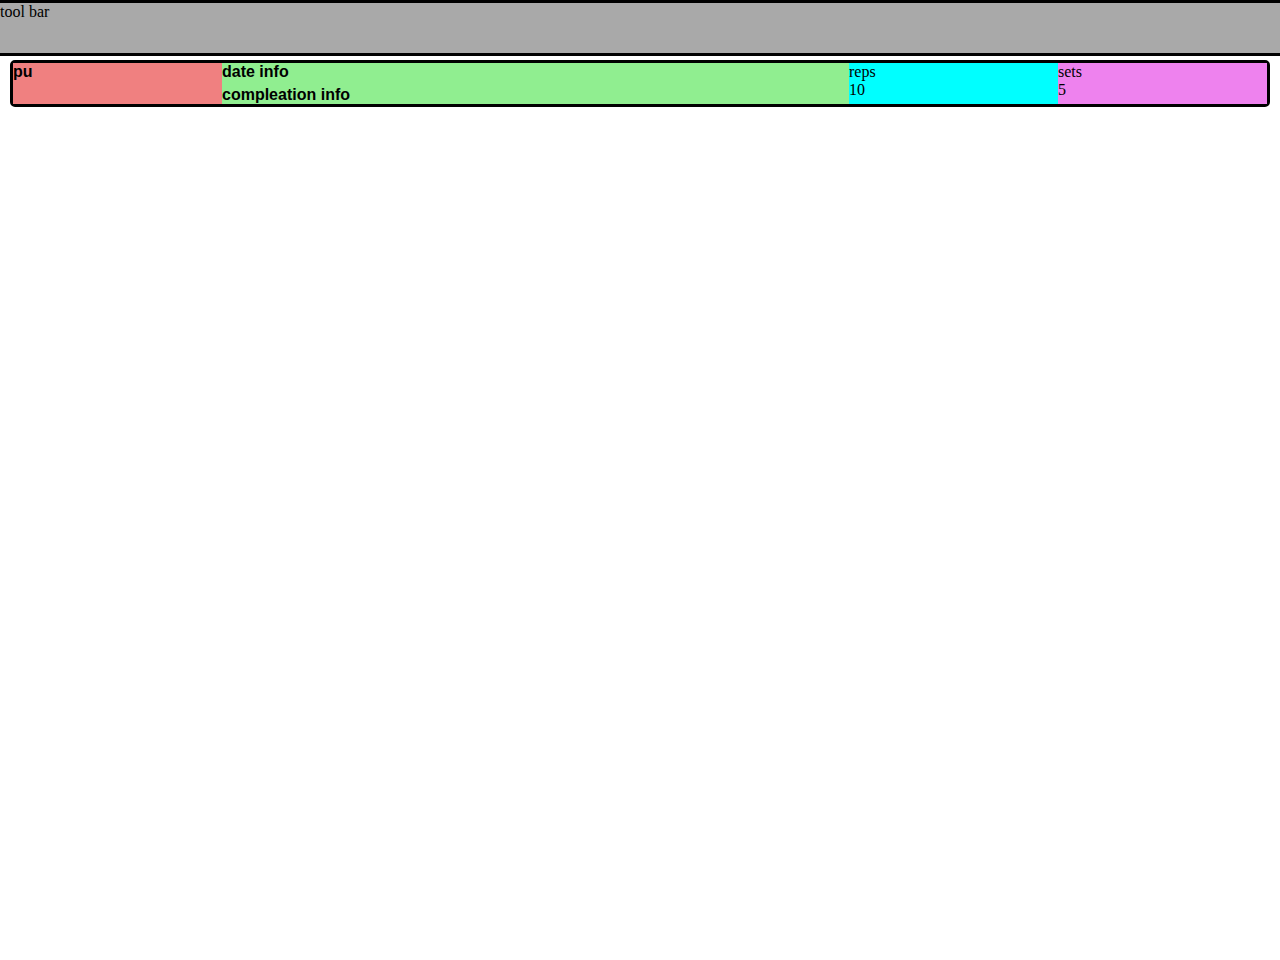
==== index.html @ b931cb34 "fixed" ====
<!DOCTYPE html>
<html lang="en">
  <head>
    <link rel="stylesheet" href="styles/styles.css" />
    <meta charset="UTF-8" />
    <meta name="viewport" content="width=device-width, initial-scale=1.0" />
    <title>CF tracker</title>
  </head>
  <body>
    <!-- <div class="popup_container">
      <div class="popup_info">hello</div>
    </div> -->
    <div class="tool_bar">tool bar</div>
    <div class="main_container">
      <div class="list_item">
        <div class="day_info">pu</div>
        <div class="date_info">
          <p style="margin-bottom: 5px;">date info</p>
          <p>compleation info </p>
        </div>
        <div class="rep_set_info">
          <div class="reps">
            <p>reps</p>
            <p>10</p>
          </div>
          <div class="sets">
            <p>sets</p>
            <p>5</p>
          </div>
        </div>
      </div>
   
    </div>
    

    <script src="app.js"></script>
  </body>
</html>
---- styles/styles.css ----
body{
    min-height: 800px;
    width: 100%;
    margin: 0px;
    padding-top: 60px;
    
}
.tool_bar{
    background-color: darkgray;
    position: fixed;
    top: 0;
    left: 0;
    right: 0;
    height: 50px;
    border-left: 0px;
    border-right: 0px;
    border-style: solid;
}
.main_container{
    height: 900px;
    padding-left: 10px;
    padding-right: 10px;
    display:flex;
    flex-direction: column;

}
.list_item{
    display: grid;
    border-radius: 5px;
    border-style: solid;
    grid-template-columns:1fr 3fr 2fr;
    margin-bottom: 5px;
    height: 41px;
}
.day_info{
    background-color: lightcoral;
    font-weight: bolder;
    font-family: Arial;
}
.date_info{
    background-color: lightgreen;
    font-family: Arial;
    font-weight: bolder;
}
.date_info p{
    margin: 0;
}
.rep_set_info{
    display: grid;
    grid-template-columns: 50% 50%;
}
.rep_set_info p{
    margin: 0;
}
.reps{
    background-color: aqua;

}
.sets{
    background-color: violet;
}
.popup_container{
    position: fixed;
    background-color: rgba(0, 0, 0, 0.329);
    width: 100%;
    height: 100%;
    z-index: 1;
    display: flex;
    justify-content: center;
    top: 0;

}
.popup_info{
    position: relative;
    background-color: aquamarine;
    width: 250px;
    height: 250px;
    border-style: solid;
    top: 35%;
    bottom: 50%;
}
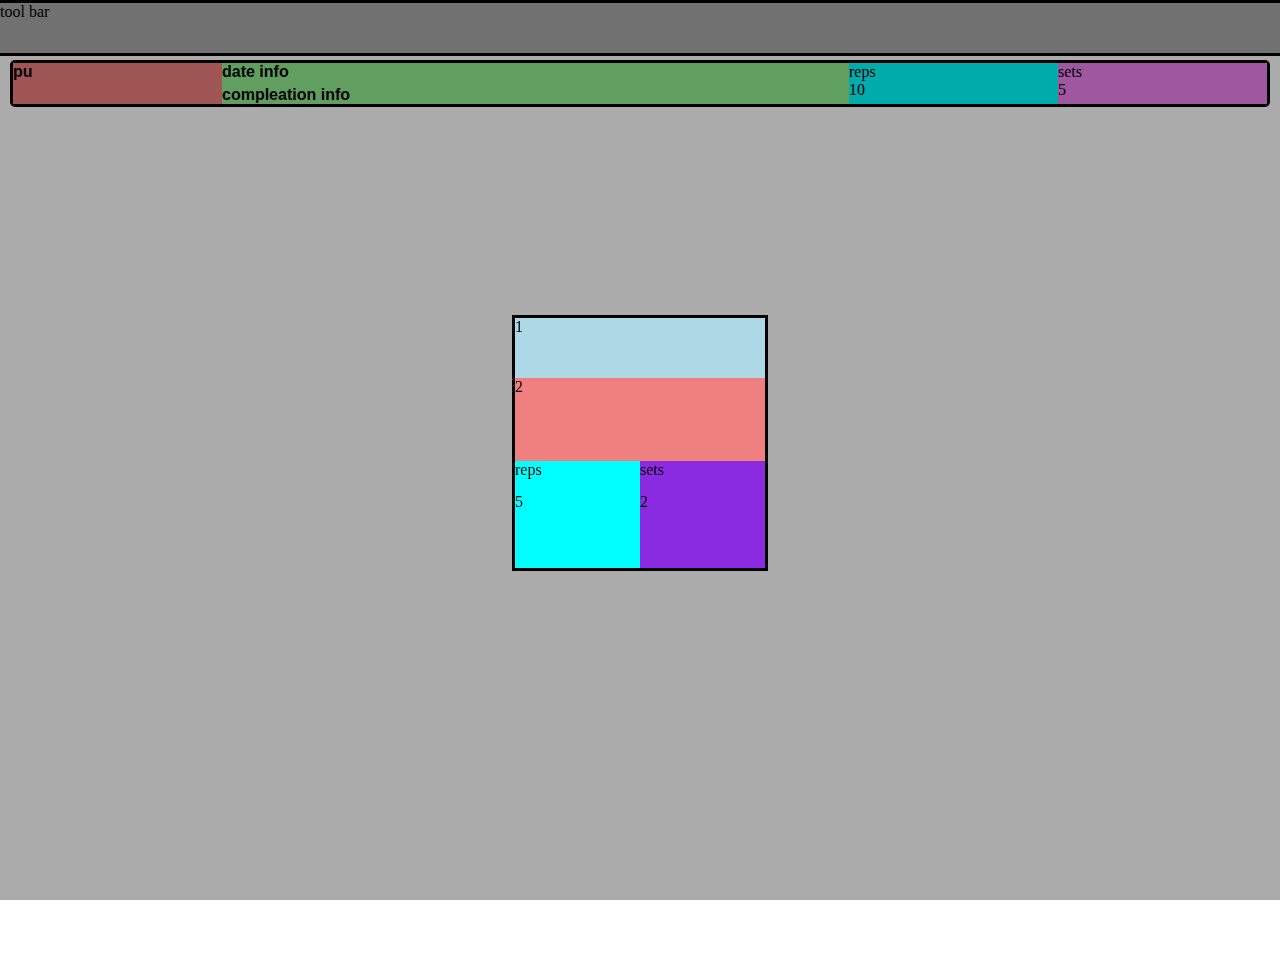
==== commit 9e263b6d: "fixing the layout" ====
--- a/index.html
+++ b/index.html
@@ -7,16 +7,29 @@
     <title>CF tracker</title>
   </head>
   <body>
-    <!-- <div class="popup_container">
-      <div class="popup_info">hello</div>
-    </div> -->
+    <div class="popup_container_shade">
+      <div class="popup_container">
+        <div class="popup_info_header">1</div>
+        <div class="popup_info_body">2</div>
+        <div class="popup_info_data">
+          <div class="popup_data_reps">
+            <div style="height: 30%;">reps</div>
+            <div style="height: 70%;">5</div>
+          </div>
+          <div class="popup_data_sets">
+            <div style="height: 30%;">sets</div>
+            <div style="height: 70% ;">2</div>
+          </div>
+        </div>
+      </div>
+    </div>
     <div class="tool_bar">tool bar</div>
     <div class="main_container">
       <div class="list_item">
         <div class="day_info">pu</div>
         <div class="date_info">
-          <p style="margin-bottom: 5px;">date info</p>
-          <p>compleation info </p>
+          <p style="margin-bottom: 5px">date info</p>
+          <p>compleation info</p>
         </div>
         <div class="rep_set_info">
           <div class="reps">
@@ -29,9 +42,7 @@
           </div>
         </div>
       </div>
-   
     </div>
-    
 
     <script src="app.js"></script>
   </body>
--- a/styles/styles.css
+++ b/styles/styles.css
@@ -30,7 +30,6 @@
     border-style: solid;
     grid-template-columns:1fr 3fr 2fr;
     margin-bottom: 5px;
-    height: 41px;
 }
 .day_info{
     background-color: lightcoral;
@@ -59,7 +58,7 @@
 .sets{
     background-color: violet;
 }
-.popup_container{
+.popup_container_shade{
     position: fixed;
     background-color: rgba(0, 0, 0, 0.329);
     width: 100%;
@@ -70,12 +69,34 @@
     top: 0;
 
 }
-.popup_info{
+.popup_container{
     position: relative;
-    background-color: aquamarine;
     width: 250px;
     height: 250px;
     border-style: solid;
     top: 35%;
     bottom: 50%;
+    display: flex;
+    flex-direction: column;
 }
+
+.popup_info_header{
+    background-color: lightblue;
+    height: 25%;
+}
+.popup_info_body{
+    background-color: lightcoral;
+    height: 35%;
+
+}
+.popup_info_data{
+    display: grid;
+    grid-template-columns: 1fr 1fr;
+    height: 45%;
+}
+.popup_data_reps{
+    background-color: aqua;
+}
+.popup_data_sets{
+    background-color: blueviolet;
+}
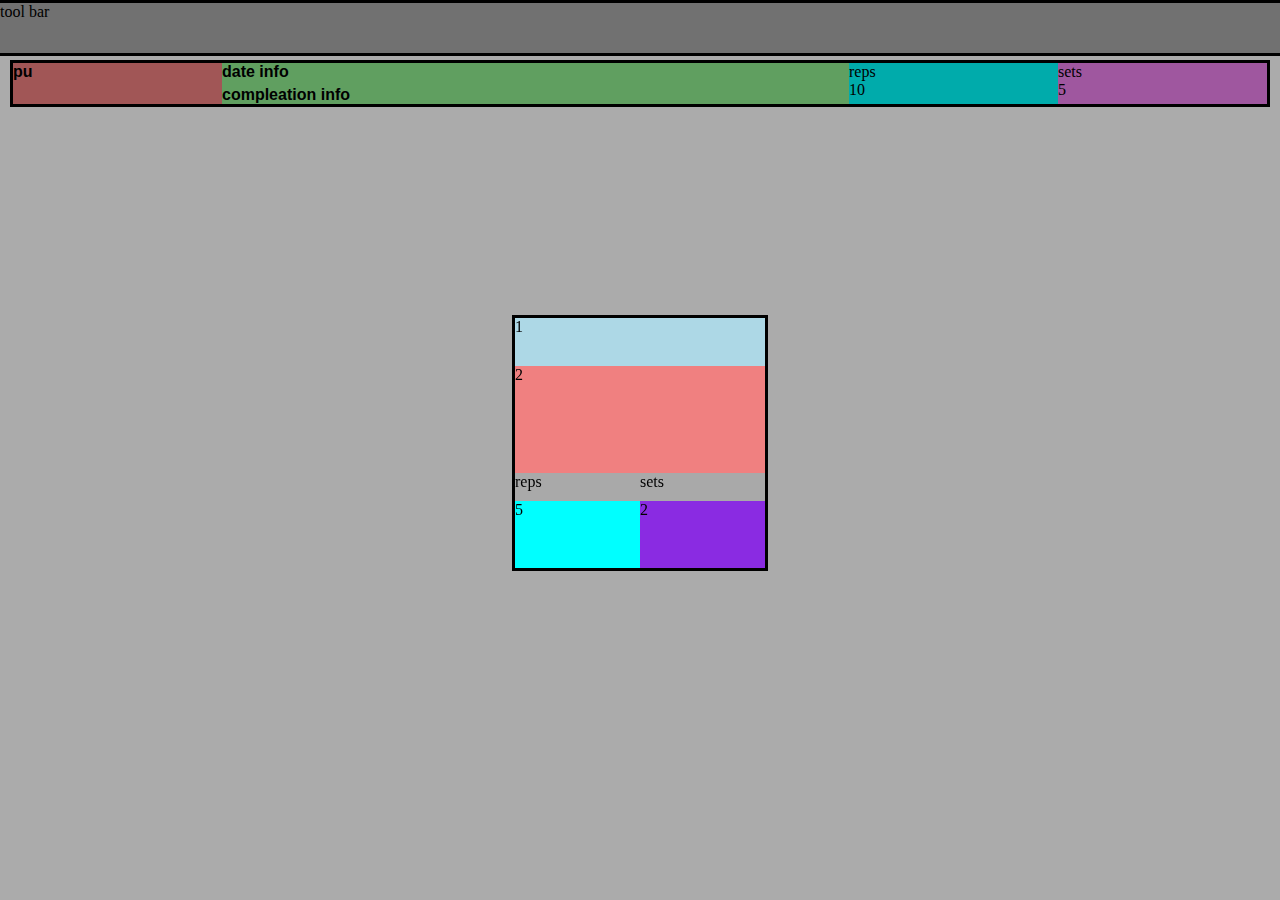
==== commit d6050b10: "commit" ====
--- a/index.html
+++ b/index.html
@@ -13,12 +13,12 @@
         <div class="popup_info_body">2</div>
         <div class="popup_info_data">
           <div class="popup_data_reps">
-            <div style="height: 30%;">reps</div>
-            <div style="height: 70%;">5</div>
+            <div style="height: 30%; background-color: darkgray">reps</div>
+            <div style="height: 70%">5</div>
           </div>
           <div class="popup_data_sets">
-            <div style="height: 30%;">sets</div>
-            <div style="height: 70% ;">2</div>
+            <div style="height: 30%; background-color: darkgray">sets</div>
+            <div style="height: 70%">2</div>
           </div>
         </div>
       </div>
--- a/styles/styles.css
+++ b/styles/styles.css
@@ -17,7 +17,6 @@
     border-style: solid;
 }
 .main_container{
-    height: 900px;
     padding-left: 10px;
     padding-right: 10px;
     display:flex;
@@ -26,7 +25,6 @@
 }
 .list_item{
     display: grid;
-    border-radius: 5px;
     border-style: solid;
     grid-template-columns:1fr 3fr 2fr;
     margin-bottom: 5px;
@@ -82,17 +80,17 @@
 
 .popup_info_header{
     background-color: lightblue;
-    height: 25%;
+    height: 20%;
 }
 .popup_info_body{
     background-color: lightcoral;
-    height: 35%;
+    height: 45%;
 
 }
 .popup_info_data{
     display: grid;
     grid-template-columns: 1fr 1fr;
-    height: 45%;
+    height: 40%;
 }
 .popup_data_reps{
     background-color: aqua;
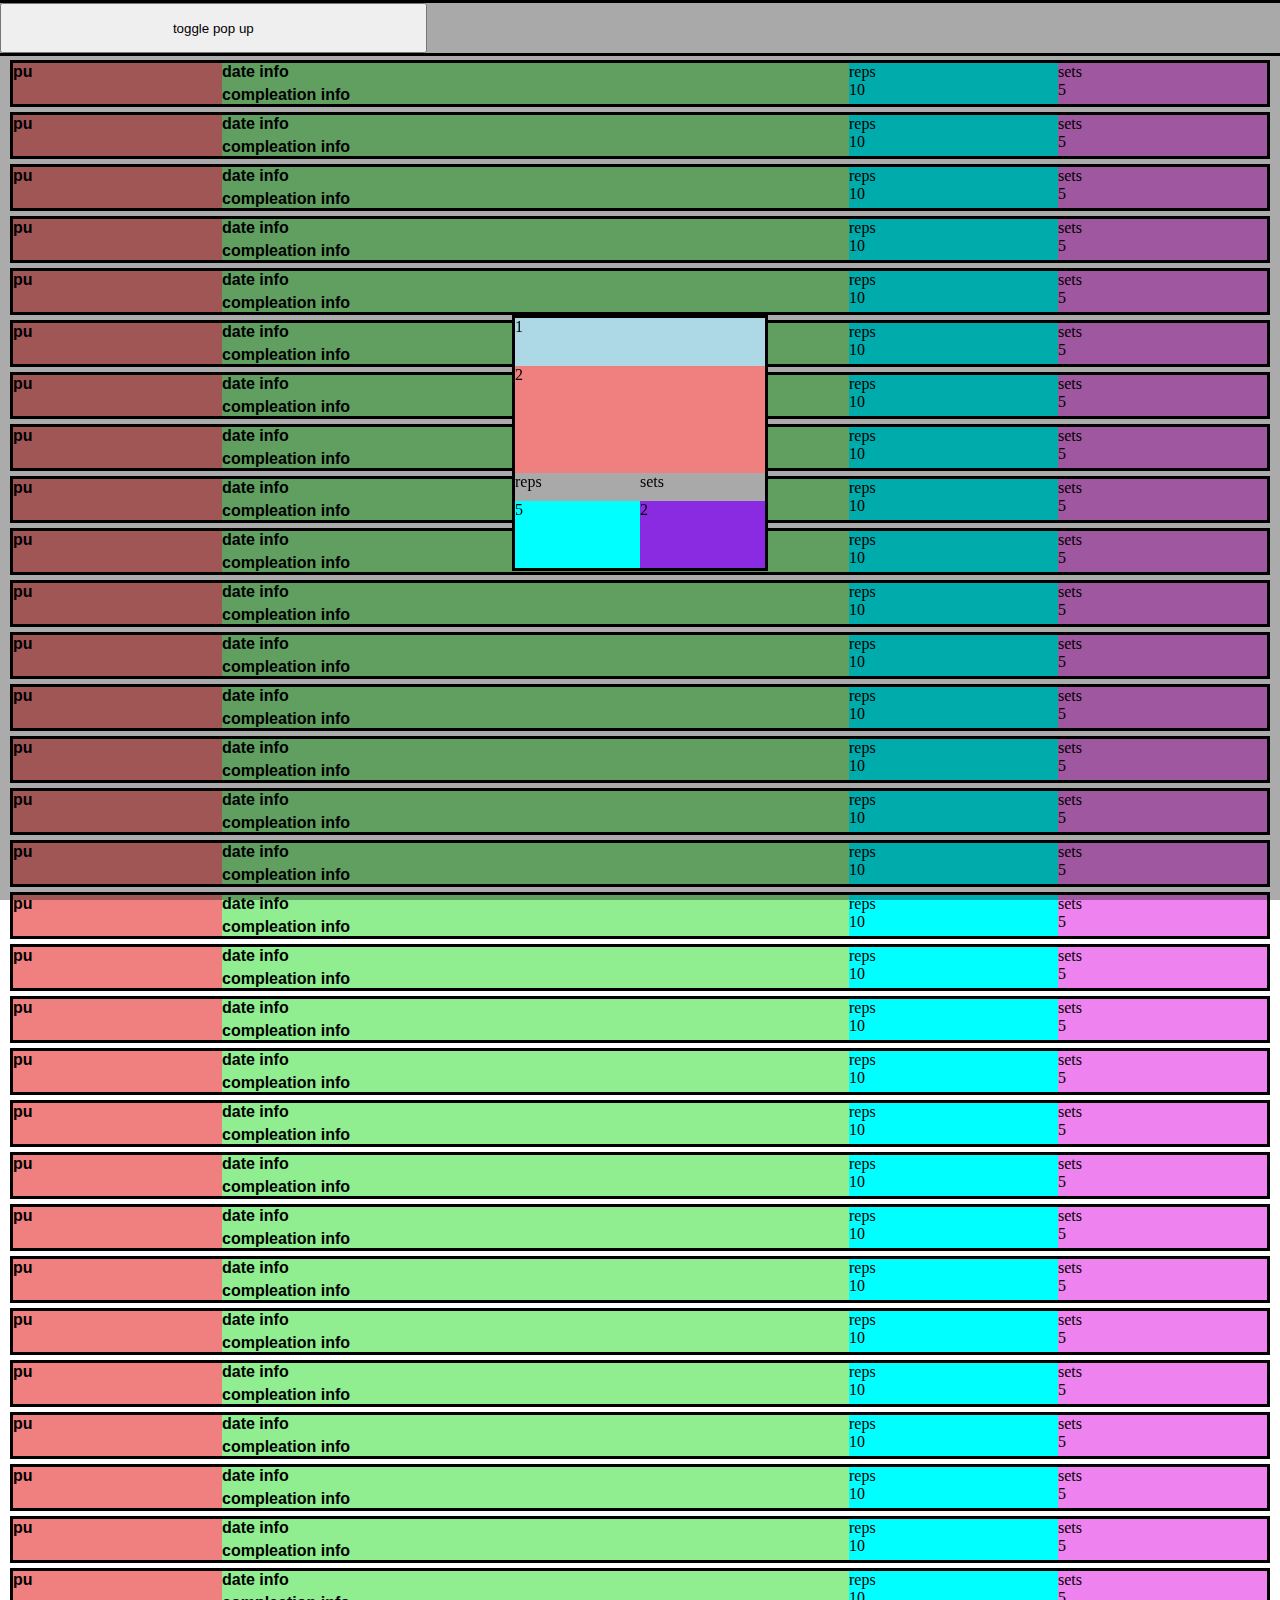
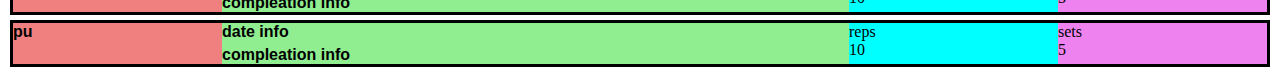
==== commit 84caad9d: "fixing up" ====
--- a/index.html
+++ b/index.html
@@ -7,7 +7,7 @@
     <title>CF tracker</title>
   </head>
   <body>
-    <div class="popup_container_shade">
+    <div class="popup_container_shade" id="popup">
       <div class="popup_container">
         <div class="popup_info_header">1</div>
         <div class="popup_info_body">2</div>
@@ -23,9 +23,11 @@
         </div>
       </div>
     </div>
-    <div class="tool_bar">tool bar</div>
-    <div class="main_container">
-      <div class="list_item">
+    <div class="tool_bar" id="tool_bar">
+      <button onclick="togglePopup()">toggle pop up</button>
+    </div>
+    <div id="main_container">
+      <div class="list_item" id="list_item">
         <div class="day_info">pu</div>
         <div class="date_info">
           <p style="margin-bottom: 5px">date info</p>
--- a/styles/styles.css
+++ b/styles/styles.css
@@ -1,100 +1,98 @@
-body{
-    min-height: 800px;
-    width: 100%;
-    margin: 0px;
-    padding-top: 60px;
-    
+body {
+  min-height: 800px;
+  width: 100%;
+  margin: 0px;
+  padding-top: 60px;
 }
-.tool_bar{
-    background-color: darkgray;
-    position: fixed;
-    top: 0;
-    left: 0;
-    right: 0;
-    height: 50px;
-    border-left: 0px;
-    border-right: 0px;
-    border-style: solid;
+.tool_bar {
+  display: grid;
+  grid-template-columns: 1fr 1fr 1fr;
+  background-color: darkgray;
+  position: fixed;
+  top: 0;
+  left: 0;
+  right: 0;
+  height: 50px;
+  border-left: 0px;
+  border-right: 0px;
+  border-style: solid;
+  z-index: 1000;
 }
-.main_container{
-    padding-left: 10px;
-    padding-right: 10px;
-    display:flex;
-    flex-direction: column;
-
+#main_container {
+  padding-left: 10px;
+  padding-right: 10px;
+  display: flex;
+  flex-direction: column;
 }
-.list_item{
-    display: grid;
-    border-style: solid;
-    grid-template-columns:1fr 3fr 2fr;
-    margin-bottom: 5px;
+.list_item {
+  display: grid;
+  border-style: solid;
+  grid-template-columns: 1fr 3fr 2fr;
+  margin-bottom: 5px;
 }
-.day_info{
-    background-color: lightcoral;
-    font-weight: bolder;
-    font-family: Arial;
+.day_info {
+  background-color: lightcoral;
+  font-weight: bolder;
+  font-family: Arial;
 }
-.date_info{
-    background-color: lightgreen;
-    font-family: Arial;
-    font-weight: bolder;
+.date_info {
+  background-color: lightgreen;
+  font-family: Arial;
+  font-weight: bolder;
 }
-.date_info p{
-    margin: 0;
+.date_info p {
+  margin: 0;
 }
-.rep_set_info{
-    display: grid;
-    grid-template-columns: 50% 50%;
+.rep_set_info {
+  display: grid;
+  grid-template-columns: 50% 50%;
 }
-.rep_set_info p{
-    margin: 0;
+.rep_set_info p {
+  margin: 0;
 }
-.reps{
-    background-color: aqua;
-
+.reps {
+  background-color: aqua;
 }
-.sets{
-    background-color: violet;
+.sets {
+  background-color: violet;
 }
-.popup_container_shade{
-    position: fixed;
-    background-color: rgba(0, 0, 0, 0.329);
-    width: 100%;
-    height: 100%;
-    z-index: 1;
-    display: flex;
-    justify-content: center;
-    top: 0;
-
+.popup_container_shade {
+  position: fixed;
+  background-color: rgba(0, 0, 0, 0.329);
+  width: 100%;
+  height: 100%;
+  z-index: 100;
+  display: flex;
+  justify-content: center;
+  top: 0;
 }
-.popup_container{
-    position: relative;
-    width: 250px;
-    height: 250px;
-    border-style: solid;
-    top: 35%;
-    bottom: 50%;
-    display: flex;
-    flex-direction: column;
+.popup_container {
+  position: relative;
+  width: 250px;
+  height: 250px;
+  border-style: solid;
+  top: 35%;
+  bottom: 50%;
+  display: flex;
+  flex-direction: column;
 }
 
-.popup_info_header{
-    background-color: lightblue;
-    height: 20%;
+.popup_info_header {
+  background-color: lightblue;
+  height: 20%;
 }
-.popup_info_body{
-    background-color: lightcoral;
-    height: 45%;
-
+.popup_info_body {
+  background-color: lightcoral;
+  height: 45%;
 }
-.popup_info_data{
-    display: grid;
-    grid-template-columns: 1fr 1fr;
-    height: 40%;
+.popup_info_data {
+  display: grid;
+  grid-template-columns: 1fr 1fr;
+  height: 40%;
 }
-.popup_data_reps{
-    background-color: aqua;
+.popup_data_reps {
+  background-color: aqua;
 }
-.popup_data_sets{
-    background-color: blueviolet;
+.popup_data_sets {
+  background-color: blueviolet;
 }
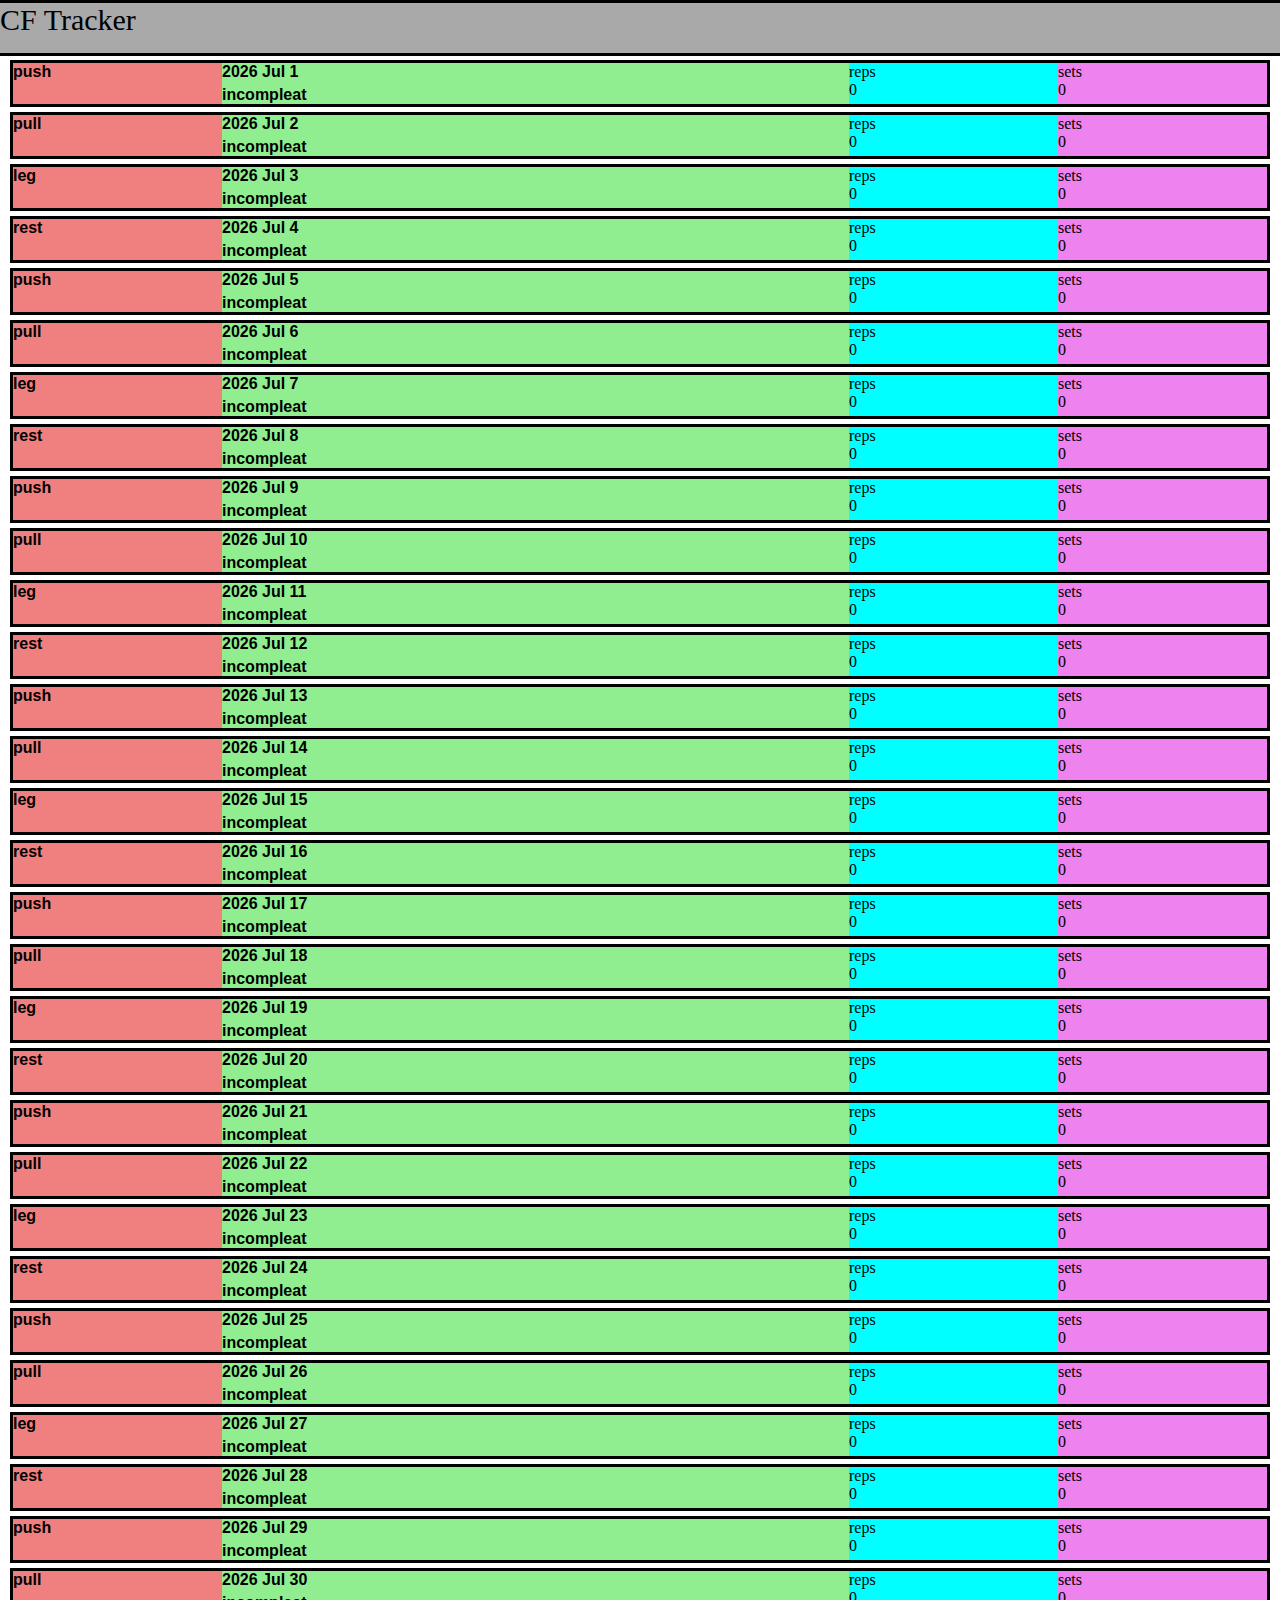
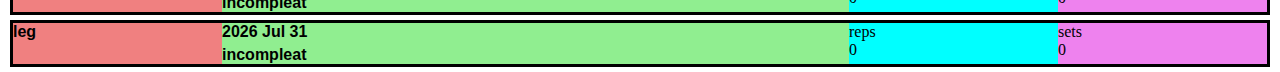
==== commit 77634f5a: "adding featurs" ====
--- a/index.html
+++ b/index.html
@@ -8,39 +8,47 @@
   </head>
   <body>
     <div class="popup_container_shade" id="popup">
-      <div class="popup_container">
-        <div class="popup_info_header">1</div>
-        <div class="popup_info_body">2</div>
-        <div class="popup_info_data">
-          <div class="popup_data_reps">
-            <div style="height: 30%; background-color: darkgray">reps</div>
-            <div style="height: 70%">5</div>
-          </div>
-          <div class="popup_data_sets">
-            <div style="height: 30%; background-color: darkgray">sets</div>
-            <div style="height: 70%">2</div>
-          </div>
+      <div class="popup_container" id="popup_container">
+        <div class="popup_info_header"></div>
+        <div>
+          <button onclick="inputReps(5)">5</button>
+          <button onclick="inputReps(10)">10</button>
+          <button onclick="inputReps(15)">15</button>
+          <button onclick="inputReps(20)">20</button>
+        </div>
+        <div>
+          <div id="reps_indicator">reps 0</div>
+          <button onclick="decincReps(false)">decrements</button>
+          <button onclick="decincReps(true)">increaments</button>
+        </div>
+        <div>
+          <div id="sets_indicator">sets 0</div>
+          <button onclick="decincSets(false)">decrements</button>
+          <button onclick="decincSets(true)">increments</button>
+        </div>
+        <div>
+          <button>submit</button>
+          <button onclick="zeroOut()">zero out</button>
+          <button onclick="togglePopup()">cancel</button>
         </div>
       </div>
     </div>
-    <div class="tool_bar" id="tool_bar">
-      <button onclick="togglePopup()">toggle pop up</button>
-    </div>
+    <div class="tool_bar" id="tool_bar">CF Tracker</div>
     <div id="main_container">
       <div class="list_item" id="list_item">
         <div class="day_info">pu</div>
         <div class="date_info">
-          <p style="margin-bottom: 5px">date info</p>
-          <p>compleation info</p>
+          <p style="margin-bottom: 5px" id="date">date info</p>
+          <p id="status">compleation info</p>
         </div>
         <div class="rep_set_info">
           <div class="reps">
             <p>reps</p>
-            <p>10</p>
+            <p id="repCont">0</p>
           </div>
           <div class="sets">
             <p>sets</p>
-            <p>5</p>
+            <p id="setCont">0</p>
           </div>
         </div>
       </div>
--- a/styles/styles.css
+++ b/styles/styles.css
@@ -5,8 +5,6 @@
   padding-top: 60px;
 }
 .tool_bar {
-  display: grid;
-  grid-template-columns: 1fr 1fr 1fr;
   background-color: darkgray;
   position: fixed;
   top: 0;
@@ -17,6 +15,7 @@
   border-right: 0px;
   border-style: solid;
   z-index: 1000;
+  font-size: 30px;
 }
 #main_container {
   padding-left: 10px;
@@ -73,26 +72,5 @@
   border-style: solid;
   top: 35%;
   bottom: 50%;
-  display: flex;
-  flex-direction: column;
+  background-color: white;
 }
-
-.popup_info_header {
-  background-color: lightblue;
-  height: 20%;
-}
-.popup_info_body {
-  background-color: lightcoral;
-  height: 45%;
-}
-.popup_info_data {
-  display: grid;
-  grid-template-columns: 1fr 1fr;
-  height: 40%;
-}
-.popup_data_reps {
-  background-color: aqua;
-}
-.popup_data_sets {
-  background-color: blueviolet;
-}
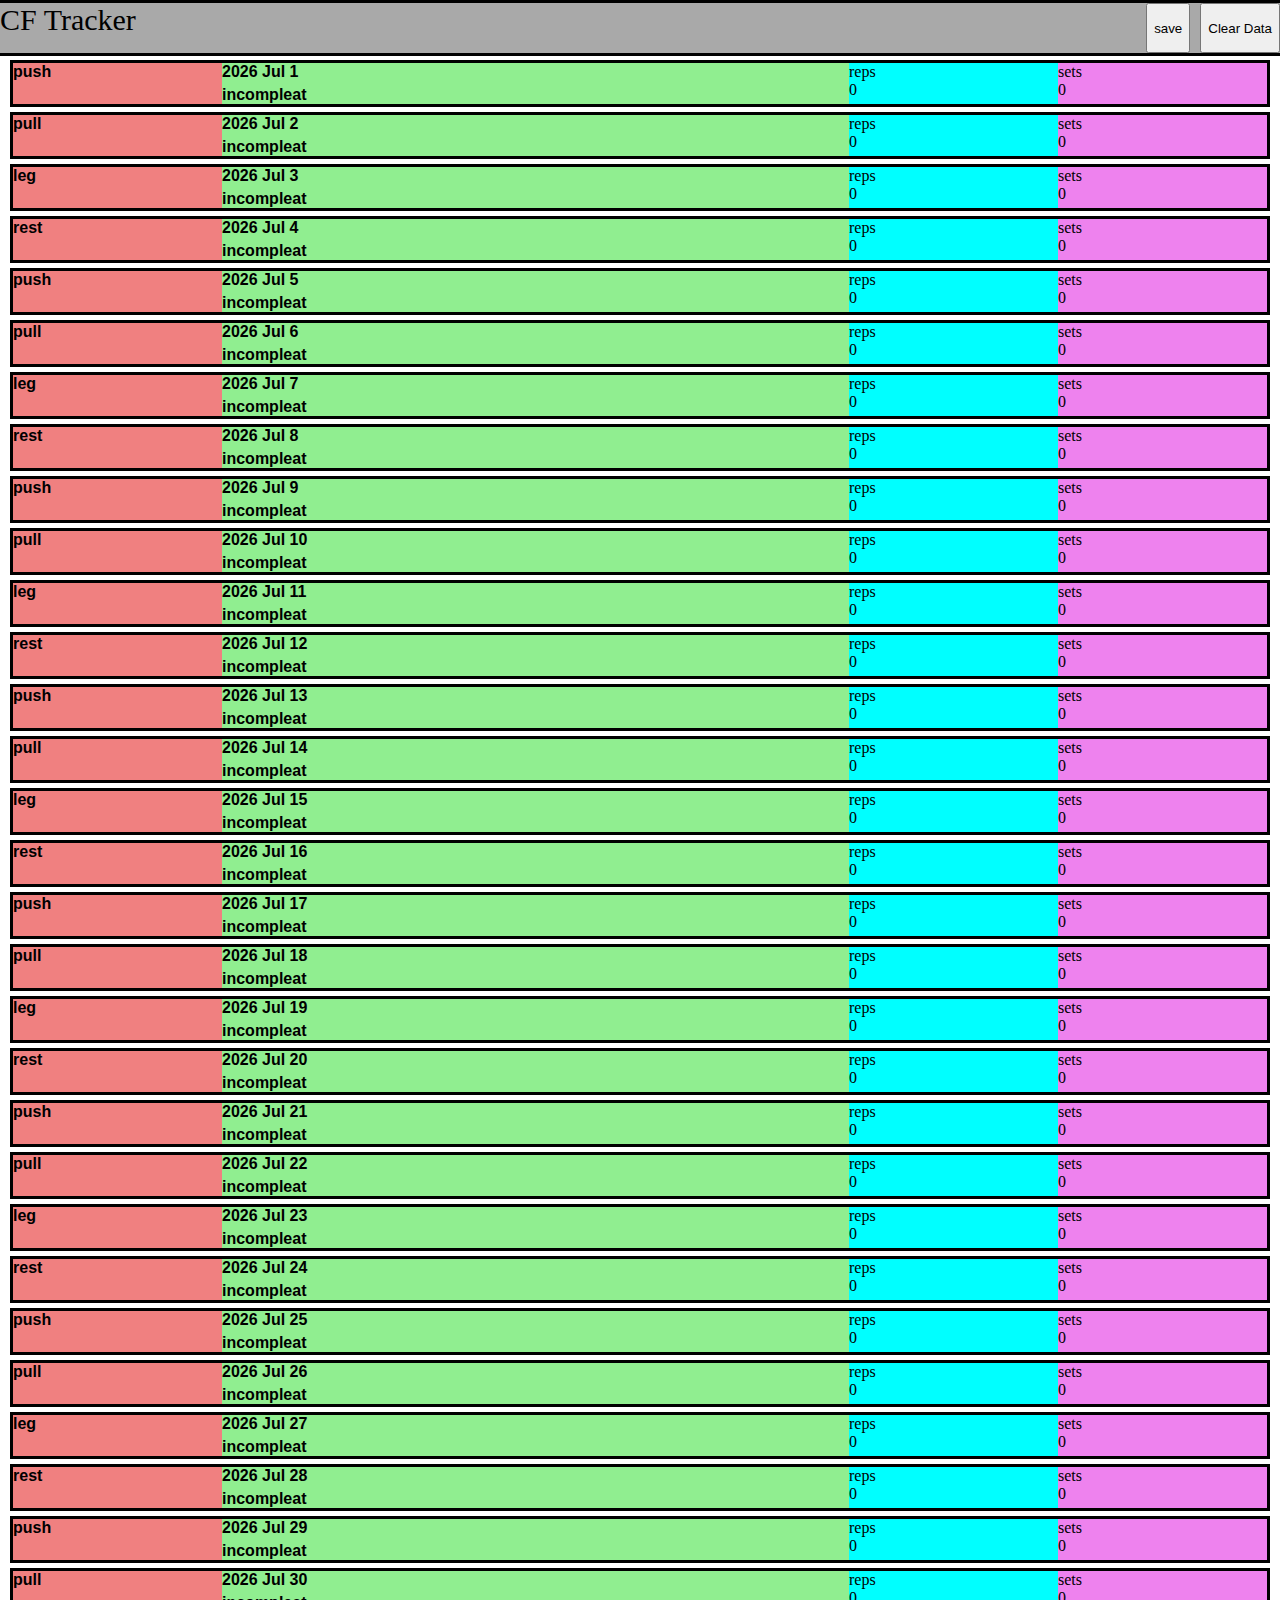
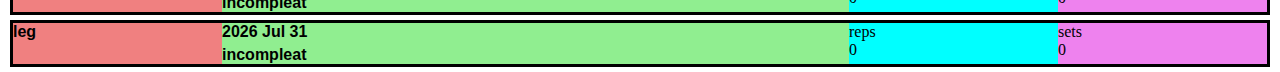
==== commit 04168dd6: "add local storgage and fixed the popup menu" ====
--- a/index.html
+++ b/index.html
@@ -27,13 +27,22 @@
           <button onclick="decincSets(true)">increments</button>
         </div>
         <div>
-          <button>submit</button>
+          <button onclick="submitValue()">submit</button>
           <button onclick="zeroOut()">zero out</button>
           <button onclick="togglePopup()">cancel</button>
         </div>
       </div>
     </div>
-    <div class="tool_bar" id="tool_bar">CF Tracker</div>
+    <div style="display: flex" class="tool_bar" id="tool_bar">
+      <div>CF Tracker</div>
+      <button
+        style="margin-left: auto; margin-right: 10px"
+        onclick="saveAppData()"
+      >
+        save
+      </button>
+      <button onclick="localStorage.clear()">Clear Data</button>
+    </div>
     <div id="main_container">
       <div class="list_item" id="list_item">
         <div class="day_info">pu</div>
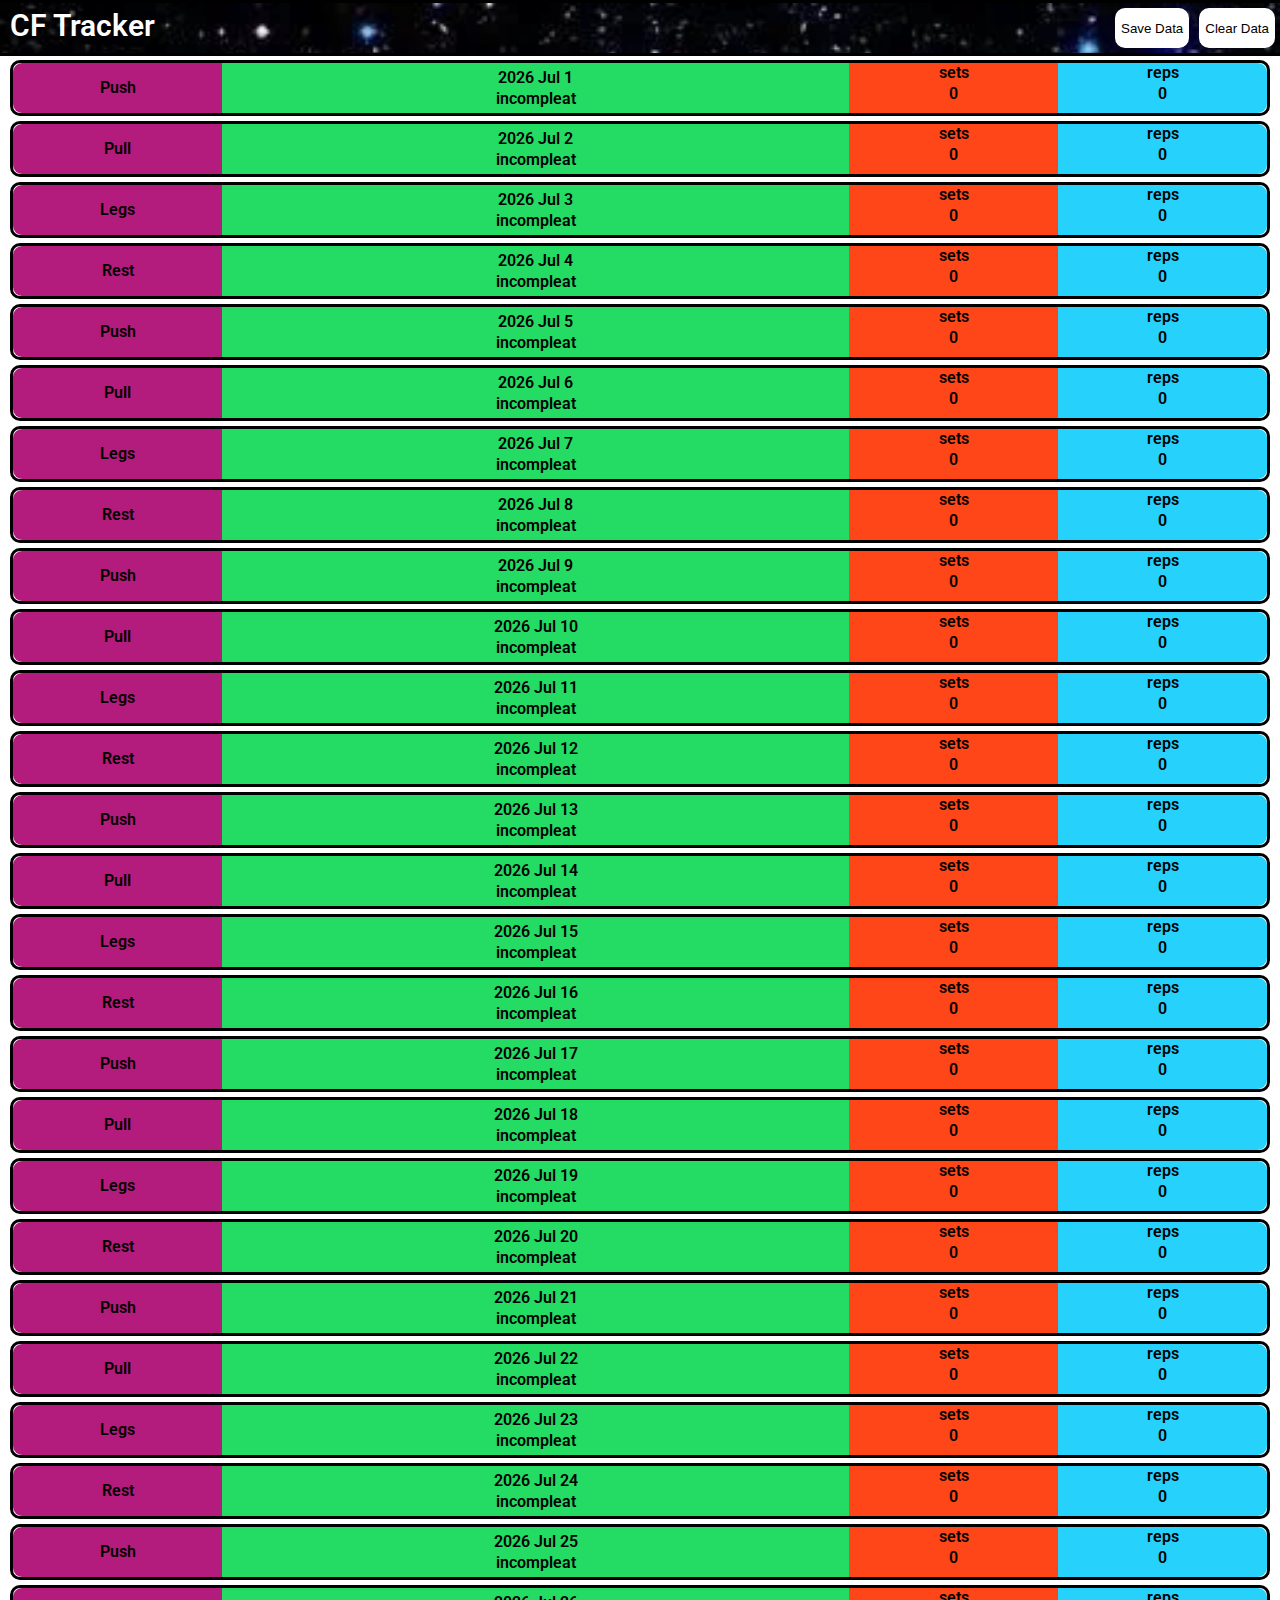
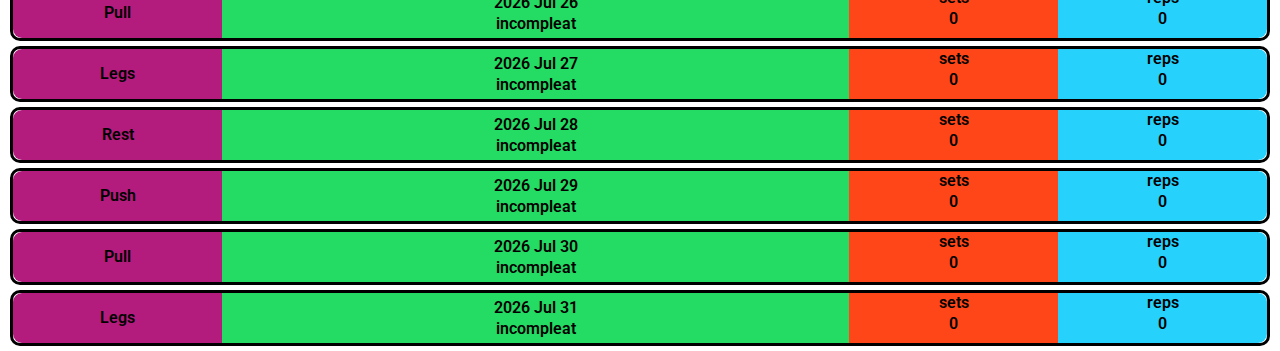
==== commit 959a81b8: "styled the popup menu and added featurs" ====
--- a/index.html
+++ b/index.html
@@ -5,59 +5,124 @@
     <meta charset="UTF-8" />
     <meta name="viewport" content="width=device-width, initial-scale=1.0" />
     <title>CF tracker</title>
+    <link rel="preconnect" href="https://fonts.googleapis.com" />
+    <link rel="preconnect" href="https://fonts.gstatic.com" crossorigin />
+    <link
+      href="https://fonts.googleapis.com/css2?family=Roboto:wght@400;500&display=swap"
+      rel="stylesheet"
+    />
   </head>
-  <body>
+  <body background="icons/background.jpg">
     <div class="popup_container_shade" id="popup">
       <div class="popup_container" id="popup_container">
+        <div class="closeIcon"><img src="icons/close (1).png" /></div>
         <div class="popup_info_header"></div>
-        <div>
-          <button onclick="inputReps(5)">5</button>
-          <button onclick="inputReps(10)">10</button>
-          <button onclick="inputReps(15)">15</button>
-          <button onclick="inputReps(20)">20</button>
+        <div class="popup_value_input">
+          <button style="background-color: #f239f8" onclick="inputReps(5)">
+            5
+          </button>
+          <button style="background-color: #e52aeb" onclick="inputReps(10)">
+            10
+          </button>
+          <button style="background-color: #b325b8" onclick="inputReps(15)">
+            15
+          </button>
+          <button style="background-color: #9f1ba3" onclick="inputReps(20)">
+            20
+          </button>
         </div>
-        <div>
-          <div id="reps_indicator">reps 0</div>
-          <button onclick="decincReps(false)">decrements</button>
-          <button onclick="decincReps(true)">increaments</button>
+        <div class="popup_reps_input">
+          <div id="reps_indicator" style="margin-left: 15px">reps 0</div>
+          <div id="repArrow_inc" style="margin-left: auto; margin-right: 10px">
+            <img src="icons/up-arrow.png" />
+          </div>
+          <div id="repArrow_dec" style="margin-right: 10px">
+            <img src="icons/down-arrow.png" />
+          </div>
         </div>
-        <div>
-          <div id="sets_indicator">sets 0</div>
-          <button onclick="decincSets(false)">decrements</button>
-          <button onclick="decincSets(true)">increments</button>
+        <div class="popup_sets_input">
+          <div style="margin-left: 15px" id="sets_indicator">sets 0</div>
+          <div id="setArrow_inc" style="margin-left: auto; margin-right: 10px">
+            <img src="icons/up-arrow.png" />
+          </div>
+          <div id="setArrow_dec" style="margin-right: 10px">
+            <img src="icons/down-arrow.png" />
+          </div>
         </div>
-        <div>
-          <button onclick="submitValue()">submit</button>
-          <button onclick="zeroOut()">zero out</button>
-          <button onclick="togglePopup()">cancel</button>
+        <div class="zero_submit">
+          <button
+            style="margin-left: 10px"
+            class="submit"
+            onclick="submitValue()"
+          >
+            submit
+          </button>
+          <button
+            style="margin-right: 10px"
+            class="zero_out"
+            onclick="zeroOut()"
+          >
+            zero out
+          </button>
         </div>
       </div>
     </div>
-    <div style="display: flex" class="tool_bar" id="tool_bar">
-      <div>CF Tracker</div>
+    <div
+      bacground
+      style="
+        display: flex;
+        background-image: url(/icons/toolborBG.webp);
+        background-size: cover;
+      "
+      class="tool_bar"
+      id="tool_bar"
+    >
+      <div style="color: white; margin-top: 5px; margin-left: 10px">
+        CF Tracker
+      </div>
       <button
-        style="margin-left: auto; margin-right: 10px"
+        style="
+          margin-left: auto;
+          margin-right: 10px;
+          border-radius: 10px;
+          background-color: white;
+          border: none;
+          height: 40px;
+          margin-top: 5px;
+        "
         onclick="saveAppData()"
       >
-        save
+        Save Data
       </button>
-      <button onclick="localStorage.clear()">Clear Data</button>
+      <button
+        onclick="localStorage.clear()"
+        style="
+          margin-right: 5px;
+          border-radius: 10px;
+          background-color: white;
+          border: none;
+          height: 40px;
+          margin-top: 5px;
+        "
+      >
+        Clear Data
+      </button>
     </div>
     <div id="main_container">
       <div class="list_item" id="list_item">
-        <div class="day_info">pu</div>
+        <div class="day_info"></div>
         <div class="date_info">
-          <p style="margin-bottom: 5px" id="date">date info</p>
-          <p id="status">compleation info</p>
+          <p style="margin-bottom: 2px; margin-top: 5px" id="date">date info</p>
+          <p id="status" style="margin-bottom: 5px">compleation info</p>
         </div>
         <div class="rep_set_info">
+          <div class="sets">
+            <p style="margin-bottom: 2px">sets</p>
+            <p id="setCont">0</p>
+          </div>
           <div class="reps">
-            <p>reps</p>
+            <p style="margin-bottom: 2px">reps</p>
             <p id="repCont">0</p>
-          </div>
-          <div class="sets">
-            <p>sets</p>
-            <p id="setCont">0</p>
           </div>
         </div>
       </div>
--- a/styles/styles.css
+++ b/styles/styles.css
@@ -3,6 +3,10 @@
   width: 100%;
   margin: 0px;
   padding-top: 60px;
+  font-family: "Roboto", sans-serif;
+  font-weight: 590;
+  text-align: center;
+  background-size: cover;
 }
 .tool_bar {
   background-color: darkgray;
@@ -24,20 +28,21 @@
   flex-direction: column;
 }
 .list_item {
+  border-radius: 10px;
   display: grid;
   border-style: solid;
   grid-template-columns: 1fr 3fr 2fr;
   margin-bottom: 5px;
 }
 .day_info {
-  background-color: lightcoral;
-  font-weight: bolder;
-  font-family: Arial;
+  font-weight: 590;
+  background-color: #b31b7d;
+  padding-top: 15px;
+  border-top-left-radius: 9px;
+  border-bottom-left-radius: 9px;
 }
 .date_info {
-  background-color: lightgreen;
-  font-family: Arial;
-  font-weight: bolder;
+  background-color: #24db63;
 }
 .date_info p {
   margin: 0;
@@ -50,10 +55,12 @@
   margin: 0;
 }
 .reps {
-  background-color: aqua;
+  background-color: #26d1fc;
+  border-top-right-radius: 9px;
+  border-bottom-right-radius: 9px;
 }
 .sets {
-  background-color: violet;
+  background-color: #ff4618;
 }
 .popup_container_shade {
   position: fixed;
@@ -67,10 +74,102 @@
 }
 .popup_container {
   position: relative;
-  width: 250px;
-  height: 250px;
+  width: 300px;
+  height: 300px;
   border-style: solid;
   top: 35%;
   bottom: 50%;
-  background-color: white;
+  background-color: rgb(231, 228, 243);
+  border-radius: 10px;
 }
+.popup_value_input {
+  display: grid;
+  grid-template-columns: 1fr 1fr;
+  margin-left: 10px;
+  margin-right: 10px;
+  grid-gap: 5px;
+  margin-bottom: 10px;
+}
+.popup_value_input button {
+  height: 40px;
+  border-radius: 5px;
+  font-size: larger;
+  font-weight: bolder;
+  border: none;
+}
+.popup_reps_input {
+  display: flex;
+  margin-bottom: 10px;
+}
+.popup_reps_input div {
+  display: flex;
+  justify-content: center;
+  height: 45px;
+  width: 45px;
+  border-radius: 10px;
+}
+.popup_reps_input div img {
+  object-fit: fill;
+  align-self: center;
+  height: 35px;
+  width: 35px;
+}
+.popup_sets_input {
+  display: flex;
+  margin-bottom: 10px;
+}
+.popup_sets_input div {
+  display: flex;
+  justify-content: center;
+  height: 45px;
+  width: 45px;
+  border-radius: 10px;
+}
+.popup_sets_input div img {
+  object-fit: fill;
+  align-self: center;
+  height: 35px;
+  width: 35px;
+}
+.popup_info_header {
+  padding: 10px;
+}
+.zero_submit {
+  display: grid;
+  grid-template-columns: 1fr 1fr;
+  grid-gap: 5px;
+}
+.zero_submit button {
+  border-radius: 5px;
+  height: 40px;
+  border: none;
+}
+.closeIcon {
+  position: absolute;
+  width: 45px;
+  height: 45px;
+  top: -13px;
+  right: -15px;
+}
+.closeIcon img {
+  object-fit: fill;
+  width: 100%;
+}
+.submit {
+  background-color: #00d3ff;
+}
+#setArrow_inc {
+  background-color: #2cd3c8;
+}
+#setArrow_dec {
+  background-color: #d32c37;
+}
+#repArrow_inc {
+  background-color: #2cd3c8;
+}
+#repArrow_dec {
+  background-color: #d32c37;
+}
+.zero_out {
+  background-color: #ff2c00;
+}
